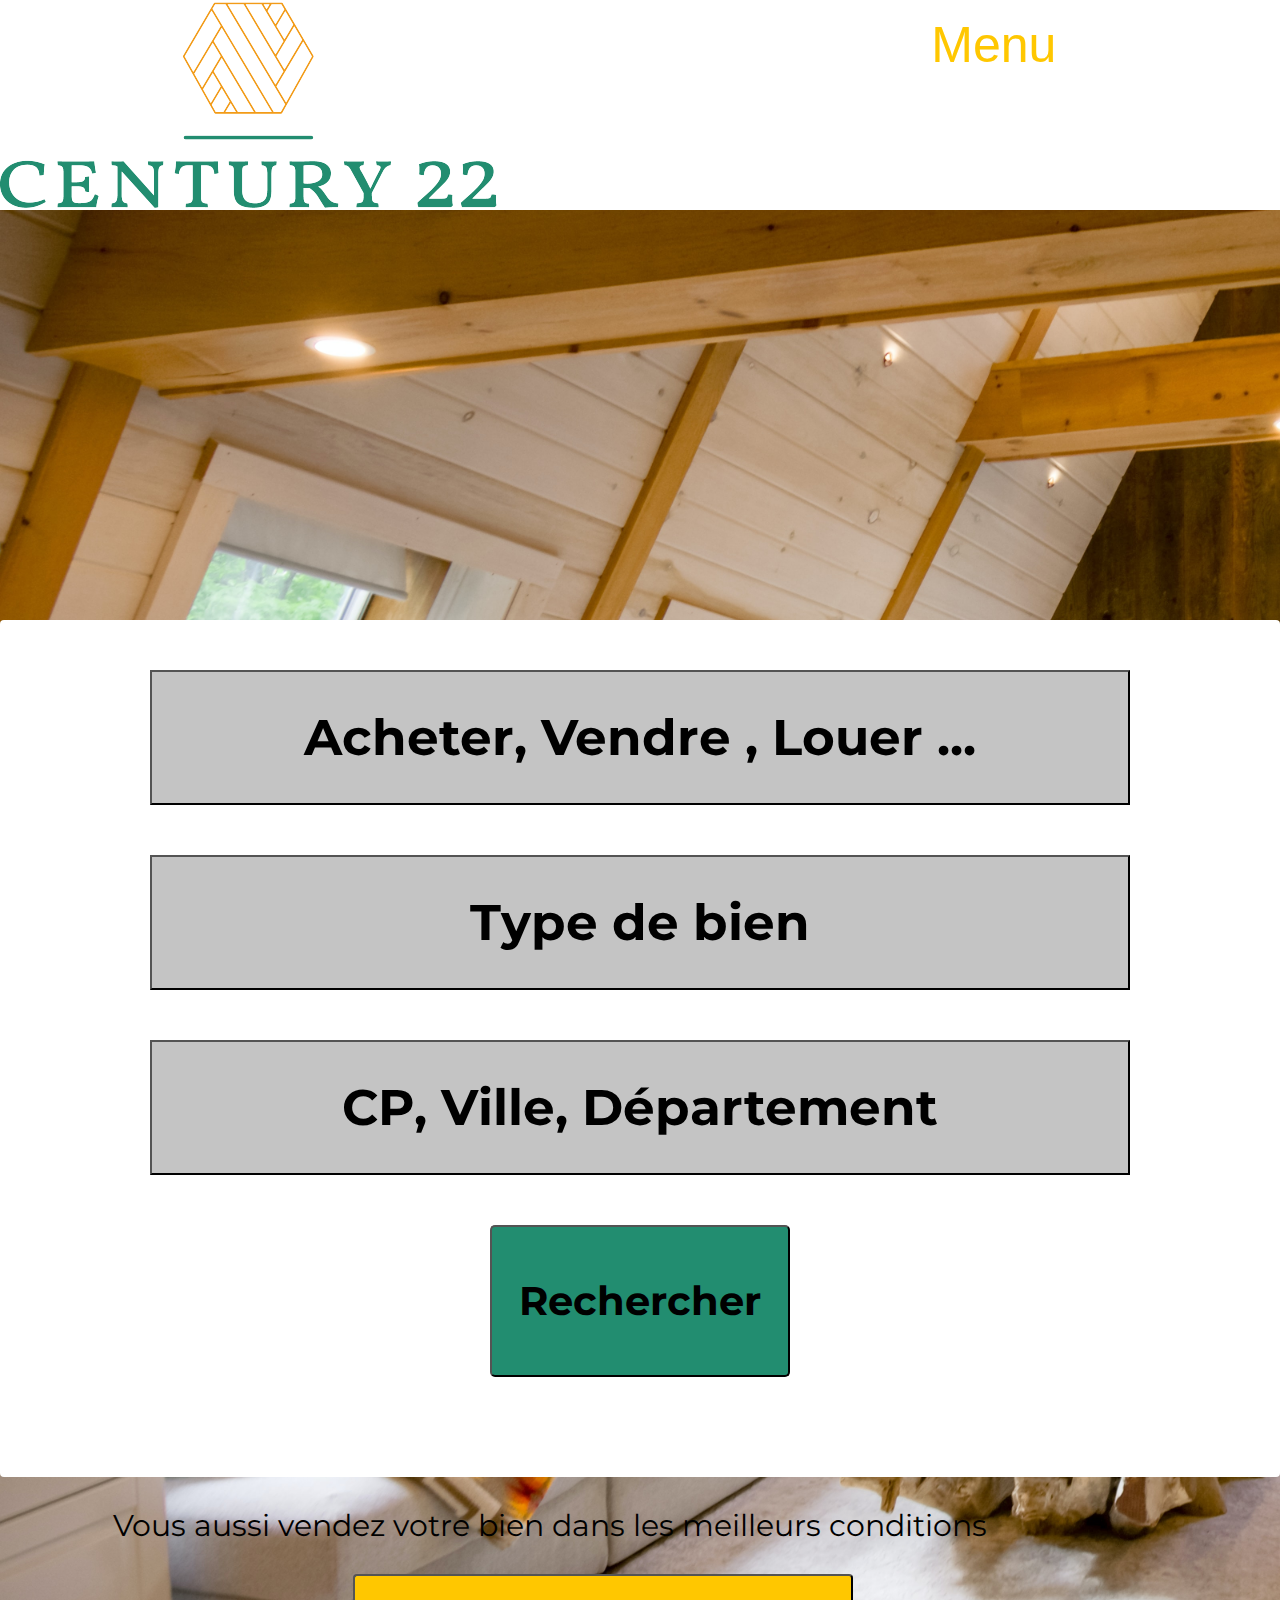
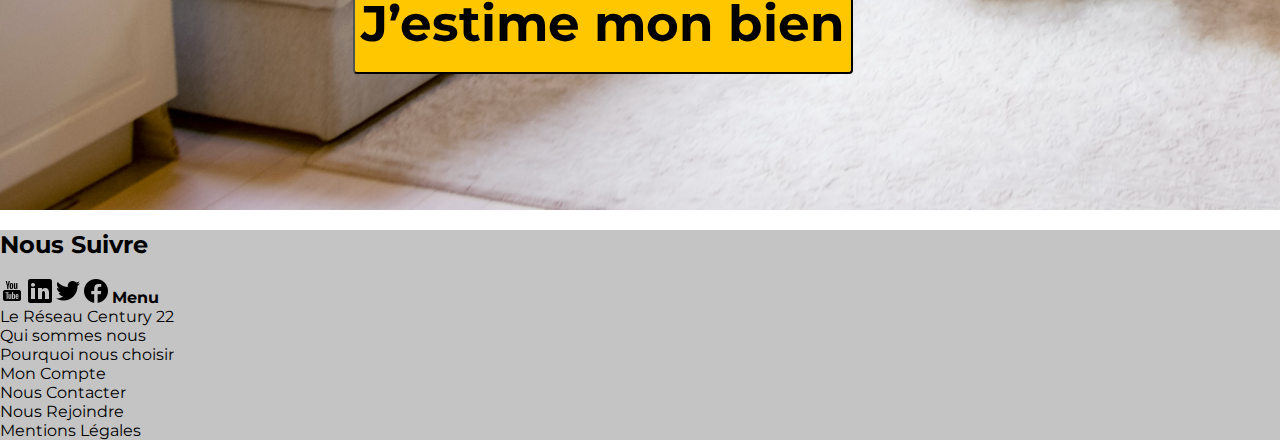
==== competence1/index.html @ 92926f2b "Rename Competences1.html to index.html" ====
<!DOCTYPE html>
<html>
    <head>
        <meta charset="utf-8" />
        <link rel="stylesheet" href="competences1.css" />
        <link rel="preconnect" href="https://fonts.gstatic.com">
        <link href="https://fonts.googleapis.com/css2?family=Montserrat:wght@600&display=swap" rel="stylesheet">
        <title>Century 22</title>
    </head>
    <body>
        <header>
            <img src="../competence1/logo/logo_small.png" alt="logo">
            <div class="dropdown">
                <button class="dropbtn" id="button">Menu</button>
                <div class="dropdown-content">
                  <a href="#">Acheter</a>
                  <a href="#">Vendre</a>
                  <a href="#">Louer</a>
                  <a href="#">Rencontrer un Conseiller</a>
                  <a href="#">Estimer mon bien</a>
                  <a href="#">Devenir Conseiller</a>
                </div>
              </div>
        </header>
        <main>
            <div class="div1">
                <button class="button1">Acheter, Vendre , Louer ...</button>
                <button class="button1">Type de bien  </button>
                <button class="button1">CP, Ville, Département</button>
                <button class="button2">Rechercher</button>
            </div>
            <div class="div2">
                <P>Vous aussi vendez votre bien dans les meilleurs conditions</P>
                <button class="button3">J’estime mon bien</button>
            </div>
        </main>
        <footer>
            <div>
                <h2>Nous Suivre</h2>
                <img src="../competence1/img/ytb.png" alt="youtube">
                <img src="../competence1/img/linkedin.png" alt="linkedin">
                <img src="../competence1/img/twi.png" alt="twitter">
                <img src="../competence1/img/fb.png" alt="facebook">
                <a id="retour" href="#button">Menu</a>
            </div>
            <div class="footer">
                <div>Le Réseau Century 22</div>
                <div>Qui sommes nous</div>
                <div>Pourquoi nous choisir</div>
                <div>Mon Compte</div>
                <div>Nous Contacter</div>
                <div>Nous Rejoindre</div>
                <div>Mentions Légales</div>

            </div>
        </footer>

    </body>
</html>
---- competence1/competences1.css ----
header {
    display: grid;
    grid-template-columns: auto;
    grid-template-rows: auto;
    grid-auto-flow: row;
    
}

img{
    grid-column-start: 1;
    grid-row-start: 3;
    grid-column-end: 3;
    grid-row-end: 2;
}

main{
    background-image: url(../competence1/img/andrea-davis-IWfe63thJxk-unsplash.jpg);;
    font-family: montserrat;
    background-size: cover;
    display: grid;
    

    height: 1600px;
}

.div1{
    background-color: #ffffff;
    width: 100%;
    
    display: grid;
    grid-column-start: 1;
    grid-row-start: 4;
    grid-column-end: 6;
    grid-row-end: 6;
    justify-content: center;
    border-radius: 4px;
}


.button1{
    background-color: #C4C4C4;

    margin-top:50px;
    width: 980px;
    font-family: montserrat;
    font-weight: bolder;
    align-items: center;
    font-size: 50px;
}

body{
    margin: 0;
    width: 100%;
    height: max-content;
}

.button2{
    background-color: #228D70;
    padding: 15px 20px;
    margin-bottom: 100px;
    margin-top: 50px;
    margin-left: 340px;
    border-radius: 5px;
    width: 300px;
    font-family: montserrat;
    font-weight: bolder;
    font-size: 40px;
    
}

.div2{
  grid-column-start: 2;
  grid-row-start: 6;
  grid-column-end: 5;
  grid-row-end: 7;
  font-family: montserrat;
  
}
.div2 p{
  font-size: 30px;
}

.button3{
    background-color: #FFC700;
    width: 500px;
    height: 100px;
    margin-left: 240px;
    font-family: montserrat;
    font-weight: bolder;
    font-size: 50px ;
    border-radius: 4px;
    justify-content: center;
}

footer{
    font-family: montserrat;
    background-color: #C4C4C4;
    height: 100%;
  }


#retour:link {
  text-decoration: none;
  color: black;
  font-family: montserrat;
  font-weight: bold;
}

#retour:visited{
  color: #228D70;
  font-family: montserrat;
  font-weight: bold;
}

#retour:hover{
  color: #FFC700;
  font-family: montserrat;
  font-weight: bold;
}



/* Menu */

.dropbtn {
    background-color:#ffffff;
    color: #FFC700;
    padding: 16px;
    font-size: 50px;
    border: none;
    cursor: pointer;
    
  }
  

  .dropdown {
    position: relative;
    font-family: montserrat;
    grid-column-start: 3;
    grid-row-start: 2;
    grid-column-end: 4;
    grid-row-end: 4;
    font-size: 25px;
  }
  

  .dropdown-content {
    display: none;
    position: absolute;
    background-color: #ffffff;
    min-width: 160px;
    z-index: 1;
  }
  

  .dropdown-content a {
    color: #228D70;
    padding: 12px 16px;
    text-decoration: none;
    display: block;
  }
  

  .dropdown-content a:hover {background-color: #FFC700}
  

  .dropdown:hover .dropdown-content {
    display: block;
  }
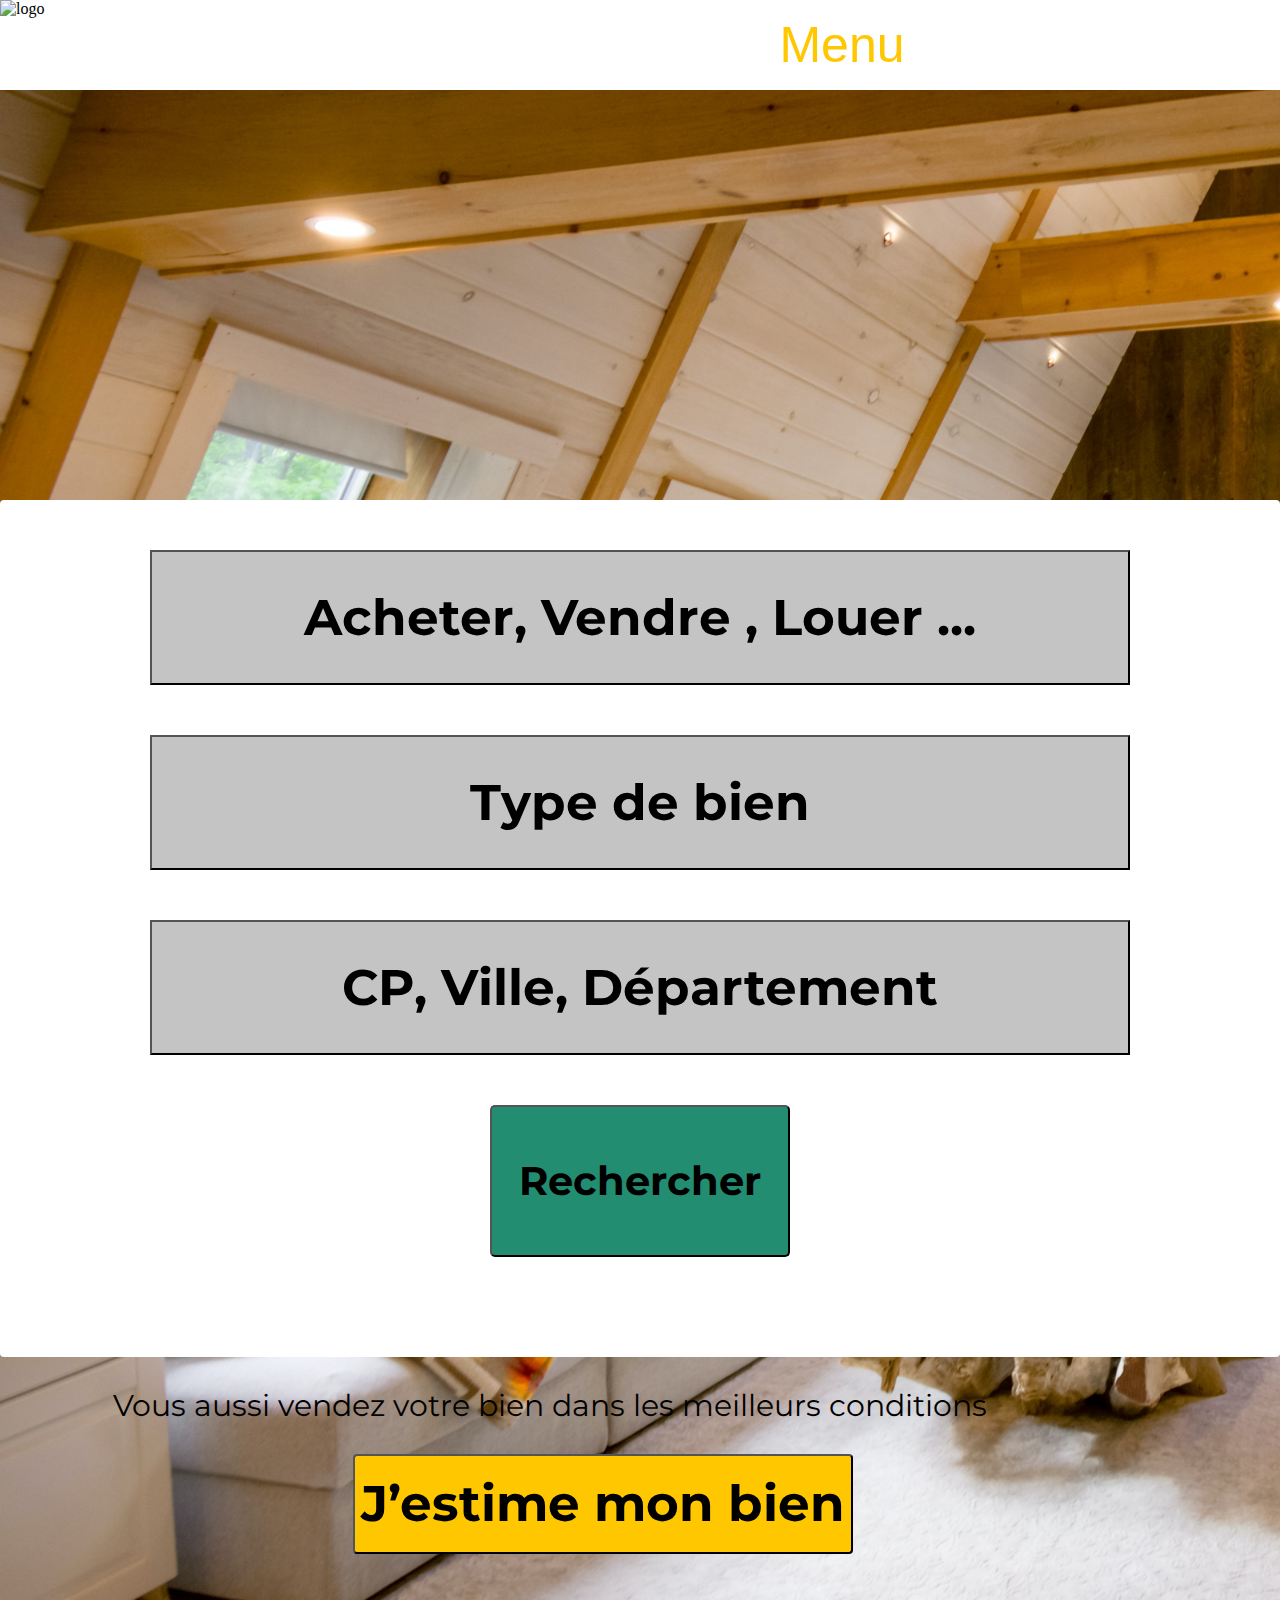
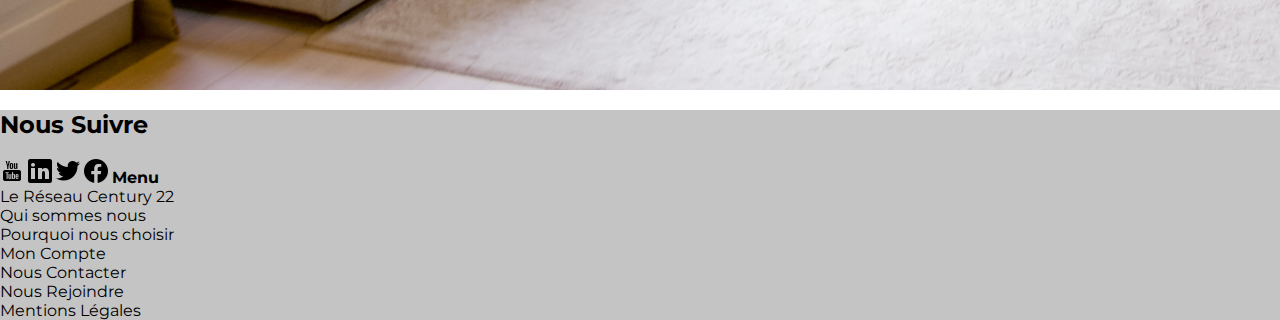
==== commit e56dc61b: "Update index.html" ====
--- a/competence1/index.html
+++ b/competence1/index.html
@@ -12,6 +12,9 @@
             <img src="../competence1/logo/logo_small.png" alt="logo">
             <div class="dropdown">
                 <button class="dropbtn" id="button">Menu</button>
+                <a href="#wrap" id="open">
+  <!-- texte ou image ou svg -->
+ </a>
                 <div class="dropdown-content">
                   <a href="#">Acheter</a>
                   <a href="#">Vendre</a>
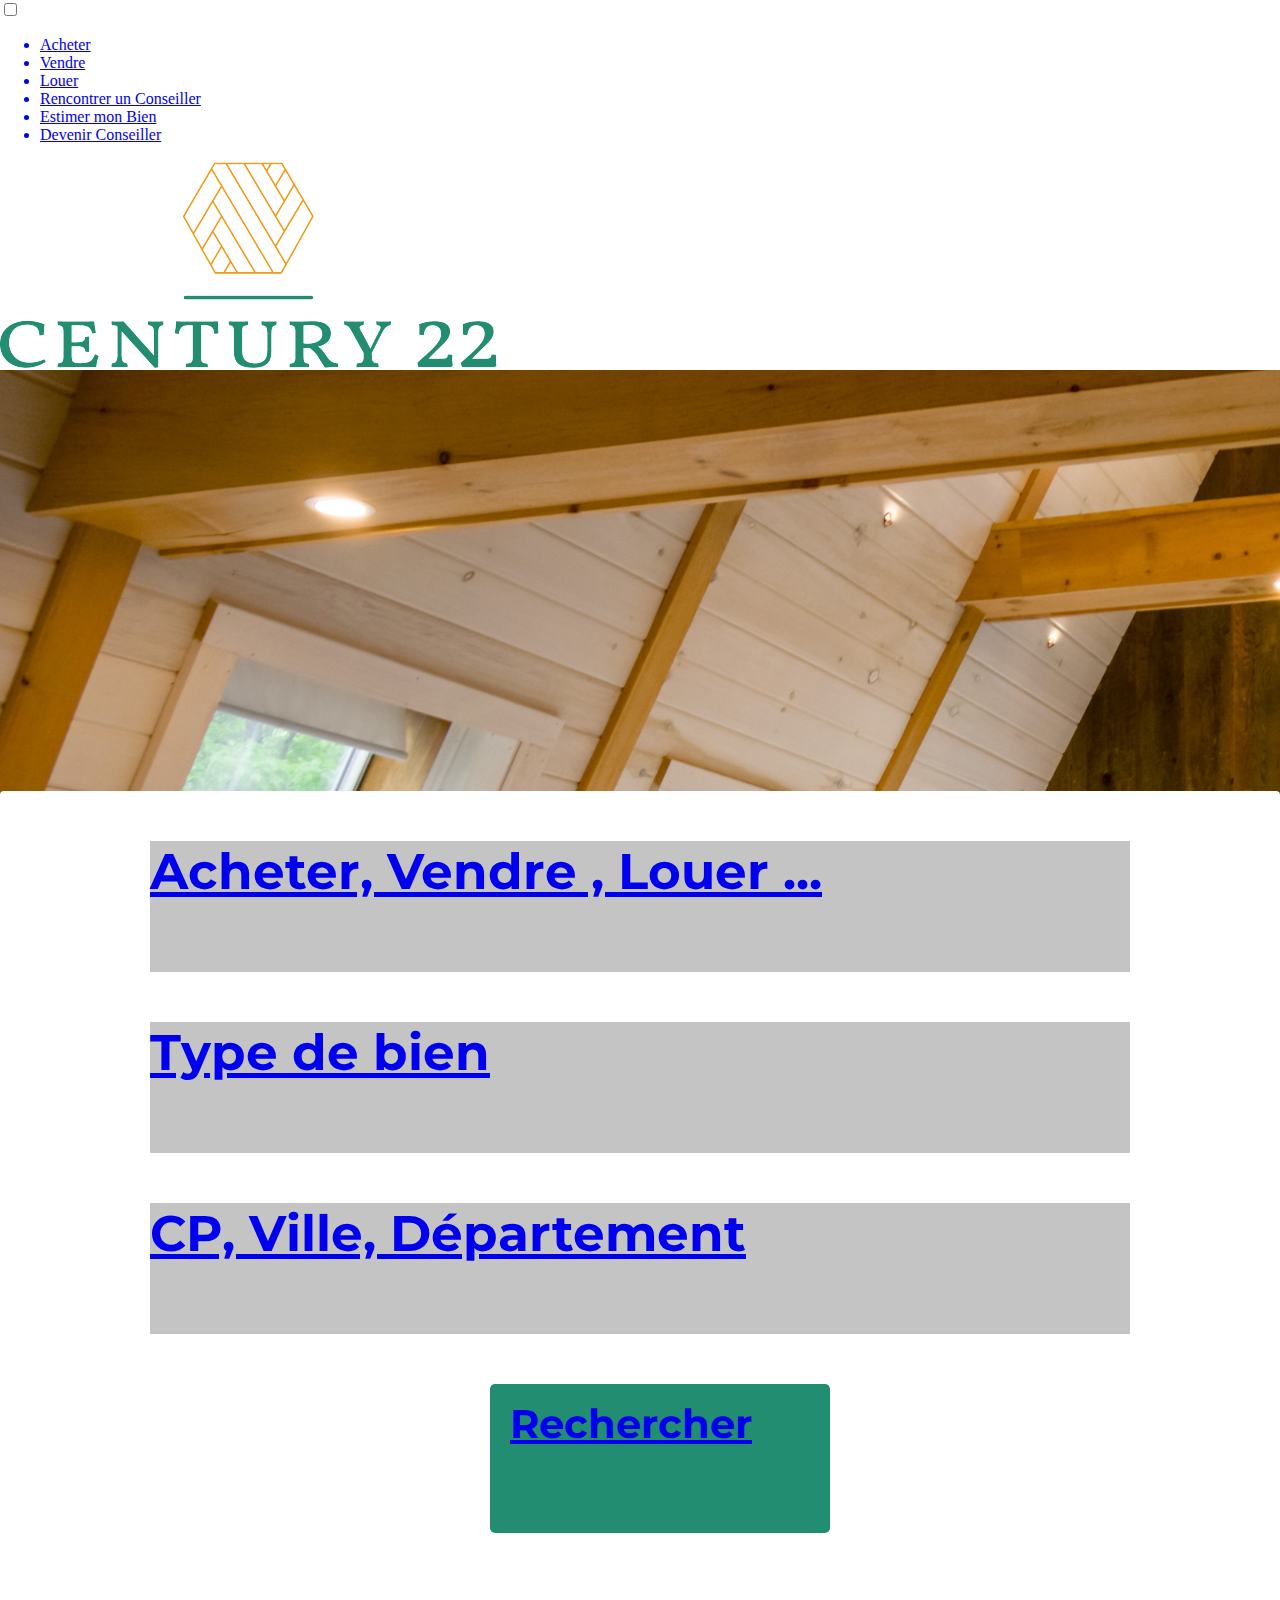
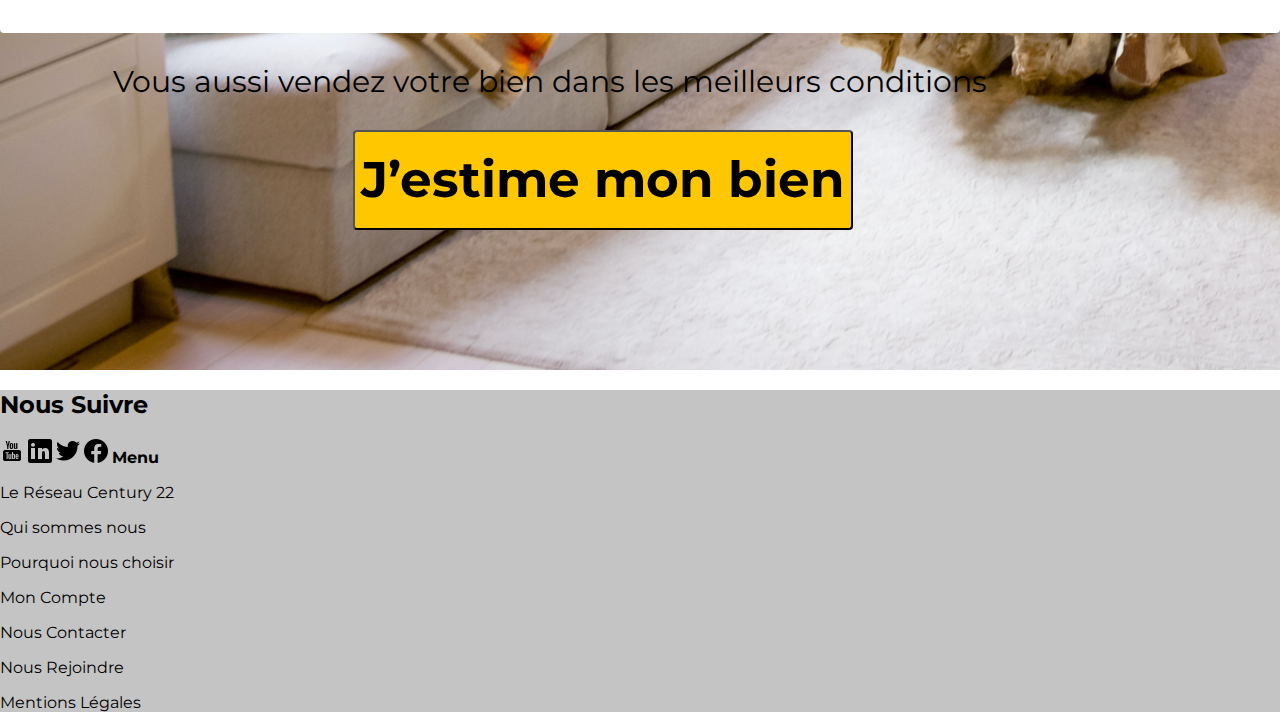
==== commit 4ee33edf: "Add files via upload" ====
--- a/competence1/index.html
+++ b/competence1/index.html
@@ -2,35 +2,65 @@
 <html>
     <head>
         <meta charset="utf-8" />
-        <link rel="stylesheet" href="competences1.css" />
+        <meta name="viewport" content="width=device-width, initial-scale=1.0">
+        <link rel="stylesheet" href="style.css" />
         <link rel="preconnect" href="https://fonts.gstatic.com">
         <link href="https://fonts.googleapis.com/css2?family=Montserrat:wght@600&display=swap" rel="stylesheet">
         <title>Century 22</title>
     </head>
     <body>
         <header>
-            <img src="../competence1/logo/logo_small.png" alt="logo">
-            <div class="dropdown">
-                <button class="dropbtn" id="button">Menu</button>
-                <a href="#wrap" id="open">
-  <!-- texte ou image ou svg -->
- </a>
-                <div class="dropdown-content">
-                  <a href="#">Acheter</a>
-                  <a href="#">Vendre</a>
-                  <a href="#">Louer</a>
-                  <a href="#">Rencontrer un Conseiller</a>
-                  <a href="#">Estimer mon bien</a>
-                  <a href="#">Devenir Conseiller</a>
+            <img src="../competence1/img/logo_small.png" alt="logo">
+            
+            <nav role='navigation'>
+                <div id="menuToggle">
+                    <input type="checkbox" />
+                    <span></span>
+                    <span></span>
+                    <span></span>
+                    <ul id="menu">
+                        <a href="#">
+                            <li>Acheter</li>
+                        </a>
+                        <a href="#">
+                            <li>Vendre</li>
+                        </a>
+                        <a href="#">
+                            <li>Louer</li>
+                        </a>
+                        <a href="#">
+                            <li>Rencontrer un Conseiller</li>
+                        </a>
+                        <a href="#">
+                            <li>Estimer mon Bien</li>
+                        </a>
+                        <a href="#">
+                            <li>Devenir Conseiller</li>
+                        </a>
+                    </ul>
                 </div>
-              </div>
+                <script>
+                var menu = document.getElementById("mobile-menu");
+                var menuList = document.getElementById("mobile-menu_list")
+                    
+                var toggleMenu = function(){
+                        if(menuList.classList.contains("header_menulogo_mobile_show")){
+                            menuList.classList.remove("header_menulogo_mobile_show");
+                        }
+                        else{
+                            menuList.classList.add("header_menulogo_mobile_show");
+                        }
+                    }
+                    
+                    menu.addEventListener('click', toggleMenu);</script>
+            </nav>
         </header>
         <main>
             <div class="div1">
-                <button class="button1">Acheter, Vendre , Louer ...</button>
-                <button class="button1">Type de bien  </button>
-                <button class="button1">CP, Ville, Département</button>
-                <button class="button2">Rechercher</button>
+                <a href="../competence1/index2.html" class="button1" >Acheter, Vendre , Louer ... </a>
+                <a href="../competence1/index2.html" class="button1">Type de bien  </a>
+                <a href="../competence1/index2.html" class="button1">CP, Ville, Département</a>
+                <a href="../competence1/index2.html" class="button2">Rechercher</a>
             </div>
             <div class="div2">
                 <P>Vous aussi vendez votre bien dans les meilleurs conditions</P>
@@ -46,17 +76,15 @@
                 <img src="../competence1/img/fb.png" alt="facebook">
                 <a id="retour" href="#button">Menu</a>
             </div>
-            <div class="footer">
-                <div>Le Réseau Century 22</div>
-                <div>Qui sommes nous</div>
-                <div>Pourquoi nous choisir</div>
-                <div>Mon Compte</div>
-                <div>Nous Contacter</div>
-                <div>Nous Rejoindre</div>
-                <div>Mentions Légales</div>
-
-            </div>
+            
+                <p>Le Réseau Century 22</p>
+                <p>Qui sommes nous</p>
+                <p>Pourquoi nous choisir</p>
+                <p>Mon Compte</p>
+                <p>Nous Contacter</p>
+                <p>Nous Rejoindre</p>
+                <p>Mentions Légales</p>
         </footer>
 
     </body>
-</html>
+</html>--- a/competence1/style.css
+++ b/competence1/style.css
@@ -0,0 +1,178 @@
+header {
+    display: grid;
+    grid-template-columns: auto;
+    grid-template-rows: auto;
+    grid-auto-flow: row;
+    
+}
+/* quand il n'y a pas de #wrap dans l'url (jenseign.com.com/page.html) */
+#wrap:not(:target) {
+  transform: translate3d(-335px, 0, 0); /* cache l'élément #wrap */
+}
+ 
+/* quand il y a un #wrap dans l'url (jenseign.com.com/page.html#wrap) */
+#wrap:target {
+  transform: translate3d(0, 0, 0); /* affiche l'élément */
+}
+img{
+    grid-column-start: 1;
+    grid-row-start: 3;
+    grid-column-end: 3;
+    grid-row-end: 2;
+}
+
+main{
+    background-image: url(../competence1/img/andrea-davis-IWfe63thJxk-unsplash.jpg);;
+    font-family: montserrat;
+    background-size: cover;
+    display: grid;
+    
+
+    height: 1600px;
+}
+
+.div1{
+    background-color: #ffffff;
+    width: 100%;
+    
+    display: grid;
+    grid-column-start: 1;
+    grid-row-start: 4;
+    grid-column-end: 6;
+    grid-row-end: 6;
+    justify-content: center;
+    border-radius: 4px;
+}
+
+
+.button1{
+    background-color: #C4C4C4;
+
+    margin-top:50px;
+    width: 980px;
+    font-family: montserrat;
+    font-weight: bolder;
+    align-items: center;
+    font-size: 50px;
+}
+
+body{
+    margin: 0;
+    width: 100%;
+    height: max-content;
+}
+
+.button2{
+    background-color: #228D70;
+    padding: 15px 20px;
+    margin-bottom: 100px;
+    margin-top: 50px;
+    margin-left: 340px;
+    border-radius: 5px;
+    width: 300px;
+    font-family: montserrat;
+    font-weight: bolder;
+    font-size: 40px;
+    
+}
+
+.div2{
+  grid-column-start: 2;
+  grid-row-start: 6;
+  grid-column-end: 5;
+  grid-row-end: 7;
+  font-family: montserrat;
+  
+}
+.div2 p{
+  font-size: 30px;
+}
+
+.button3{
+    background-color: #FFC700;
+    width: 500px;
+    height: 100px;
+    margin-left: 240px;
+    font-family: montserrat;
+    font-weight: bolder;
+    font-size: 50px ;
+    border-radius: 4px;
+    justify-content: center;
+}
+
+footer{
+    font-family: montserrat;
+    background-color: #C4C4C4;
+    height: 100%;
+  }
+
+
+#retour:link {
+  text-decoration: none;
+  color: black;
+  font-family: montserrat;
+  font-weight: bold;
+}
+
+#retour:visited{
+  color: #228D70;
+  font-family: montserrat;
+  font-weight: bold;
+}
+
+#retour:hover{
+  color: #FFC700;
+  font-family: montserrat;
+  font-weight: bold;
+}
+
+
+
+/* Menu */
+
+.dropbtn {
+    background-color:#ffffff;
+    color: #FFC700;
+    padding: 16px;
+    font-size: 50px;
+    border: none;
+    cursor: pointer;
+    
+  }
+  
+
+  .dropdown {
+    position: relative;
+    font-family: montserrat;
+    grid-column-start: 3;
+    grid-row-start: 2;
+    grid-column-end: 4;
+    grid-row-end: 4;
+    font-size: 25px;
+  }
+  
+
+  .dropdown-content {
+    display: none;
+    position: absolute;
+    background-color: #ffffff;
+    min-width: 160px;
+    z-index: 1;
+  }
+  
+
+  .dropdown-content a {
+    color: #228D70;
+    padding: 12px 16px;
+    text-decoration: none;
+    display: block;
+  }
+  
+
+  .dropdown-content a:hover {background-color: #FFC700}
+  
+
+  .dropdown:hover .dropdown-content {
+    display: block;
+  }
+  
